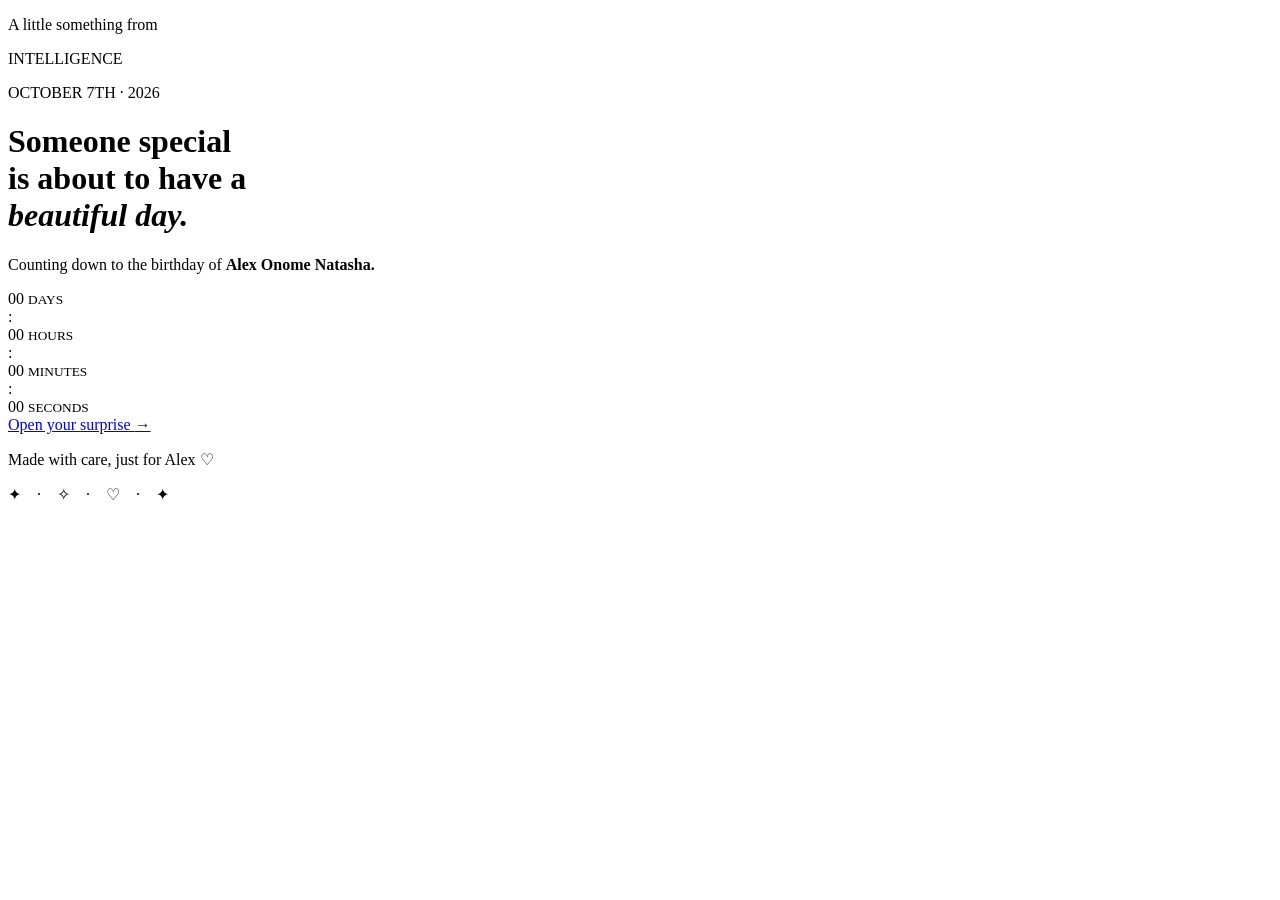
==== Birthday/index.html @ 5250ff9d "Rename Index.html to Birthday/index.html" ====
<!DOCTYPE html>
<html lang="en">

<head>

    <meta charset="UTF-8">

    <meta
        name="viewport"
        content="width=device-width, initial-scale=1.0"
    >

    <title>For Alex Onome Natasha ♡</title>

    <link
        rel="preconnect"
        href="https://fonts.googleapis.com"
    >

    <link
        rel="preconnect"
        href="https://fonts.gstatic.com"
        crossorigin
    >

    <link
        href="https://fonts.googleapis.com/css2?family=DM+Sans:wght@400;500;600&family=Playfair+Display:ital,wght@0,500;0,600;1,600&display=swap"
        rel="stylesheet"
    >

    <link rel="stylesheet" href="style.css">

</head>


<body class="landing">


    <div class="glow glow-one"></div>

    <div class="glow glow-two"></div>


    <main class="hero">


        <p class="eyebrow">
            A little something from
        </p>


        <div class="brand">
            INTELLIGENCE
        </div>


        <p class="date">
            OCTOBER 7TH · 2026
        </p>


        <h1>

            Someone special<br>

            is about to have a<br>

            <em>beautiful day.</em>

        </h1>


        <p class="intro">

            Counting down to the birthday of

            <strong>
                Alex Onome Natasha.
            </strong>

        </p>


        <!-- COUNTDOWN -->

        <div class="countdown">


            <div class="time-box">

                <span id="days">
                    00
                </span>

                <small>
                    DAYS
                </small>

            </div>


            <div class="colon">
                :
            </div>


            <div class="time-box">

                <span id="hours">
                    00
                </span>

                <small>
                    HOURS
                </small>

            </div>


            <div class="colon">
                :
            </div>


            <div class="time-box">

                <span id="minutes">
                    00
                </span>

                <small>
                    MINUTES
                </small>

            </div>


            <div class="colon">
                :
            </div>


            <div class="time-box">

                <span id="seconds">
                    00
                </span>

                <small>
                    SECONDS
                </small>

            </div>


        </div>


        <a
            class="button"
            href="surprise.html"
        >

            Open your surprise

            <span>
                →
            </span>

        </a>


        <p class="tiny">
            Made with care, just for Alex ♡
        </p>


    </main>


    <div class="sparkles">
        ✦　·　✧　·　♡　·　✦
    </div>


    <script src="script.js"></script>

</body>

</html>
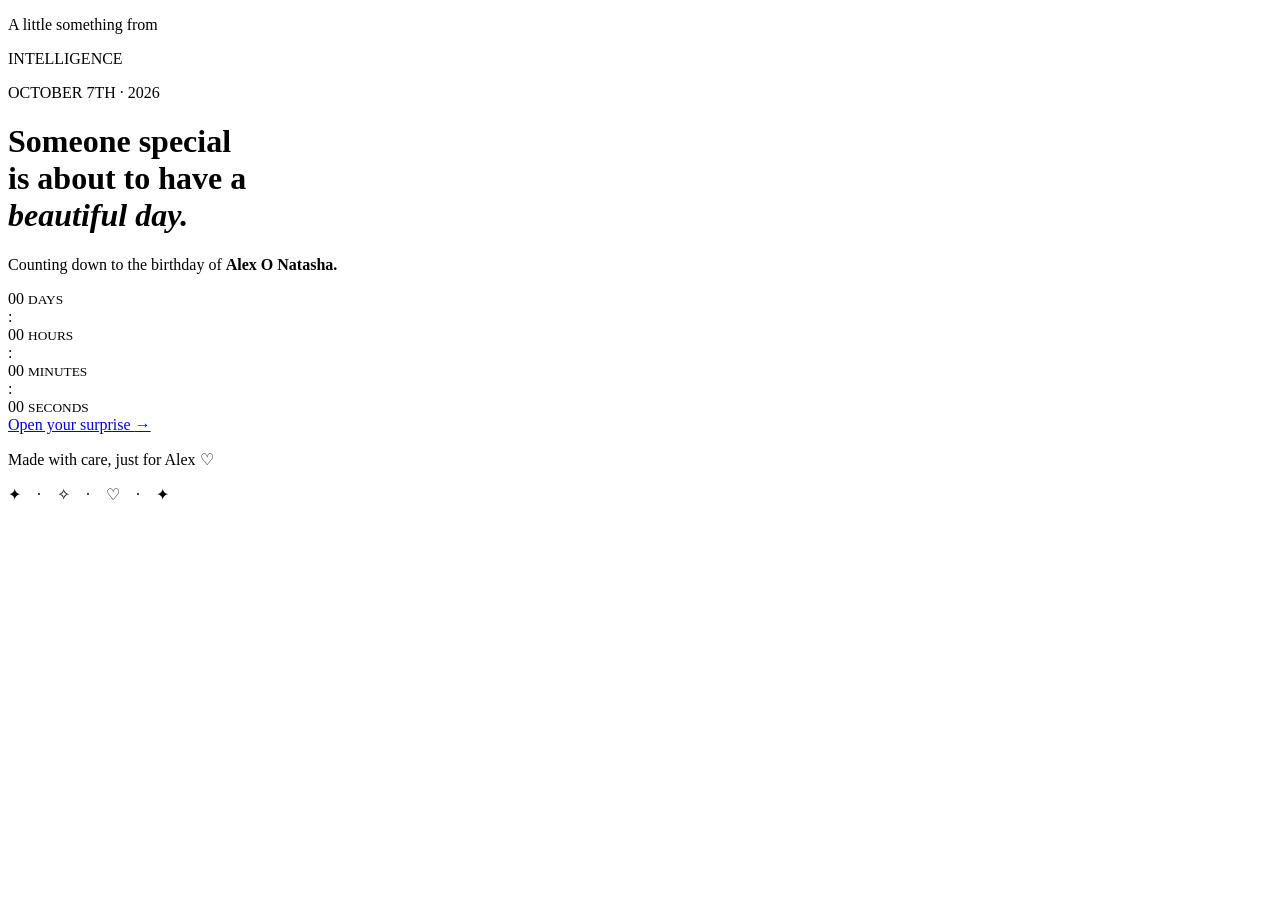
==== commit 254f0f6e: "gg" ====
--- a/Birthday/index.html
+++ b/Birthday/index.html
@@ -75,7 +75,7 @@
             Counting down to the birthday of
 
             <strong>
-                Alex Onome Natasha.
+                Alex O Natasha.
             </strong>
 
         </p>
